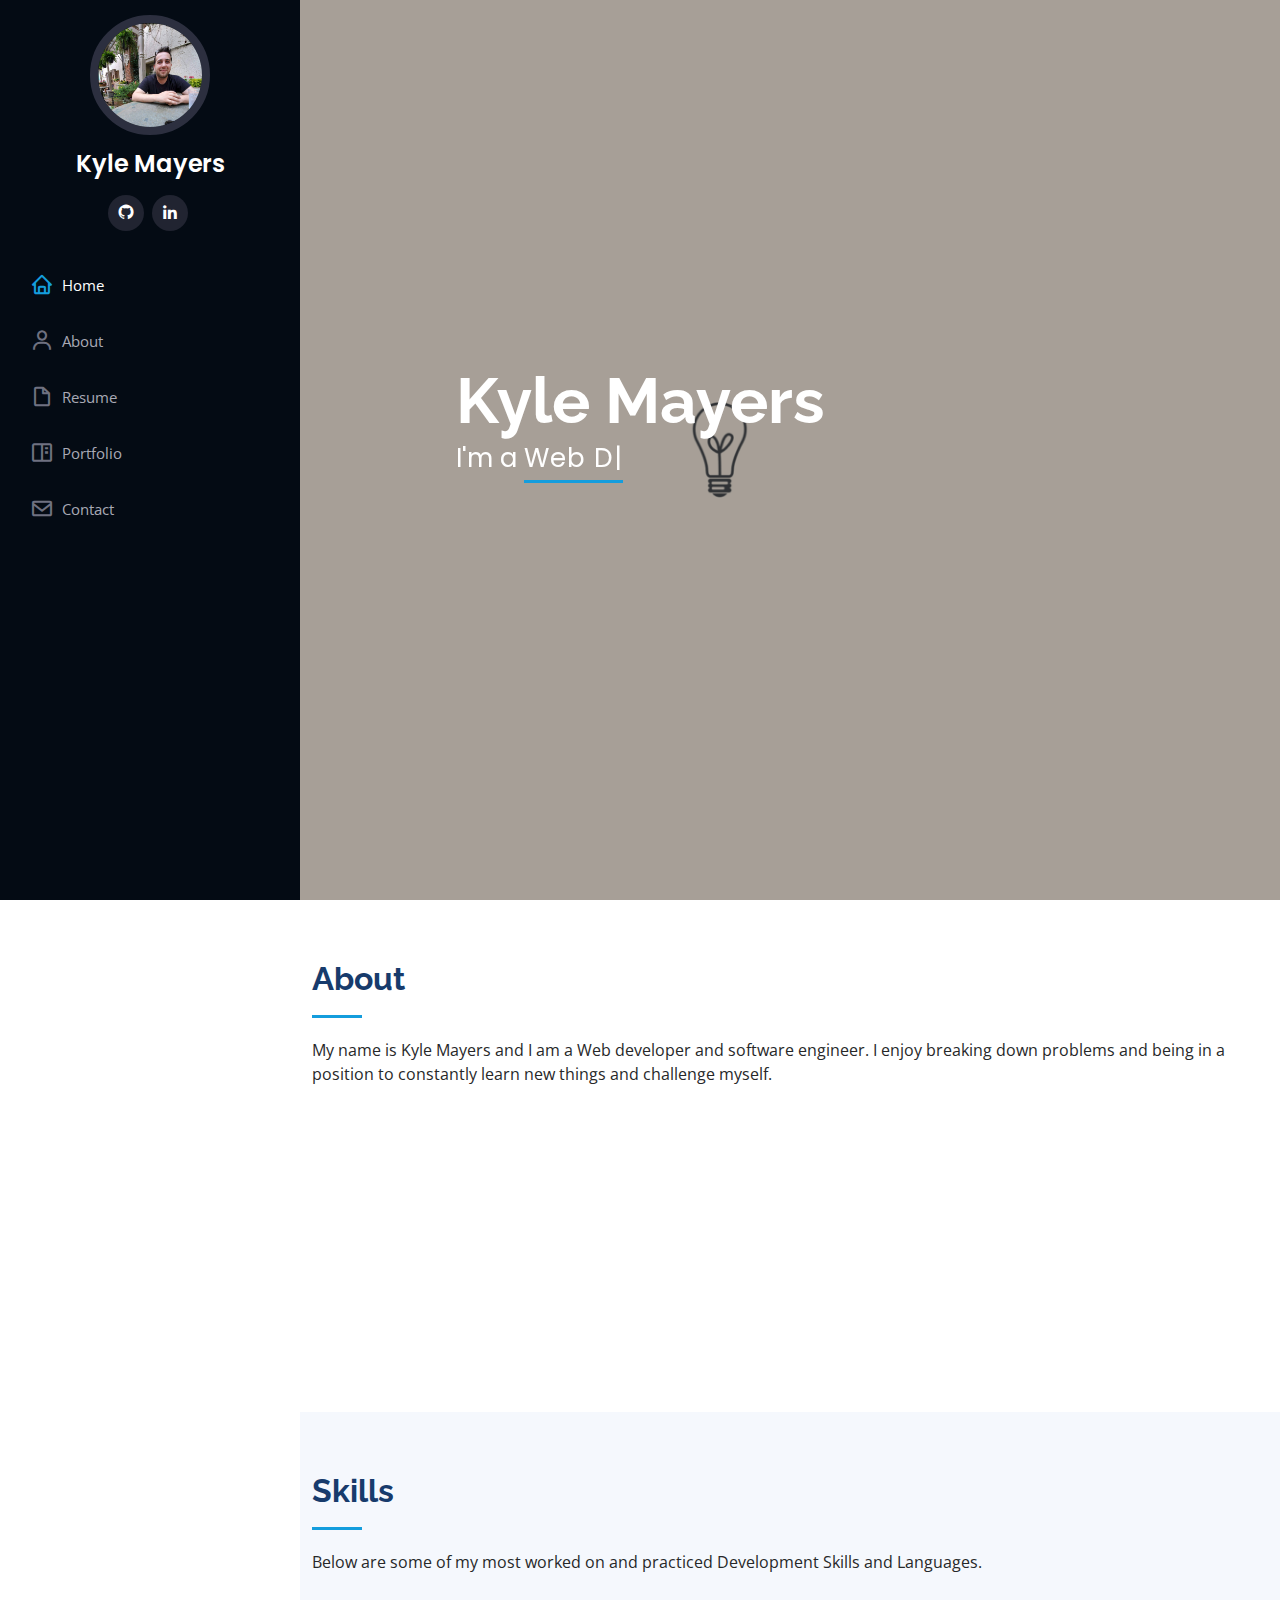
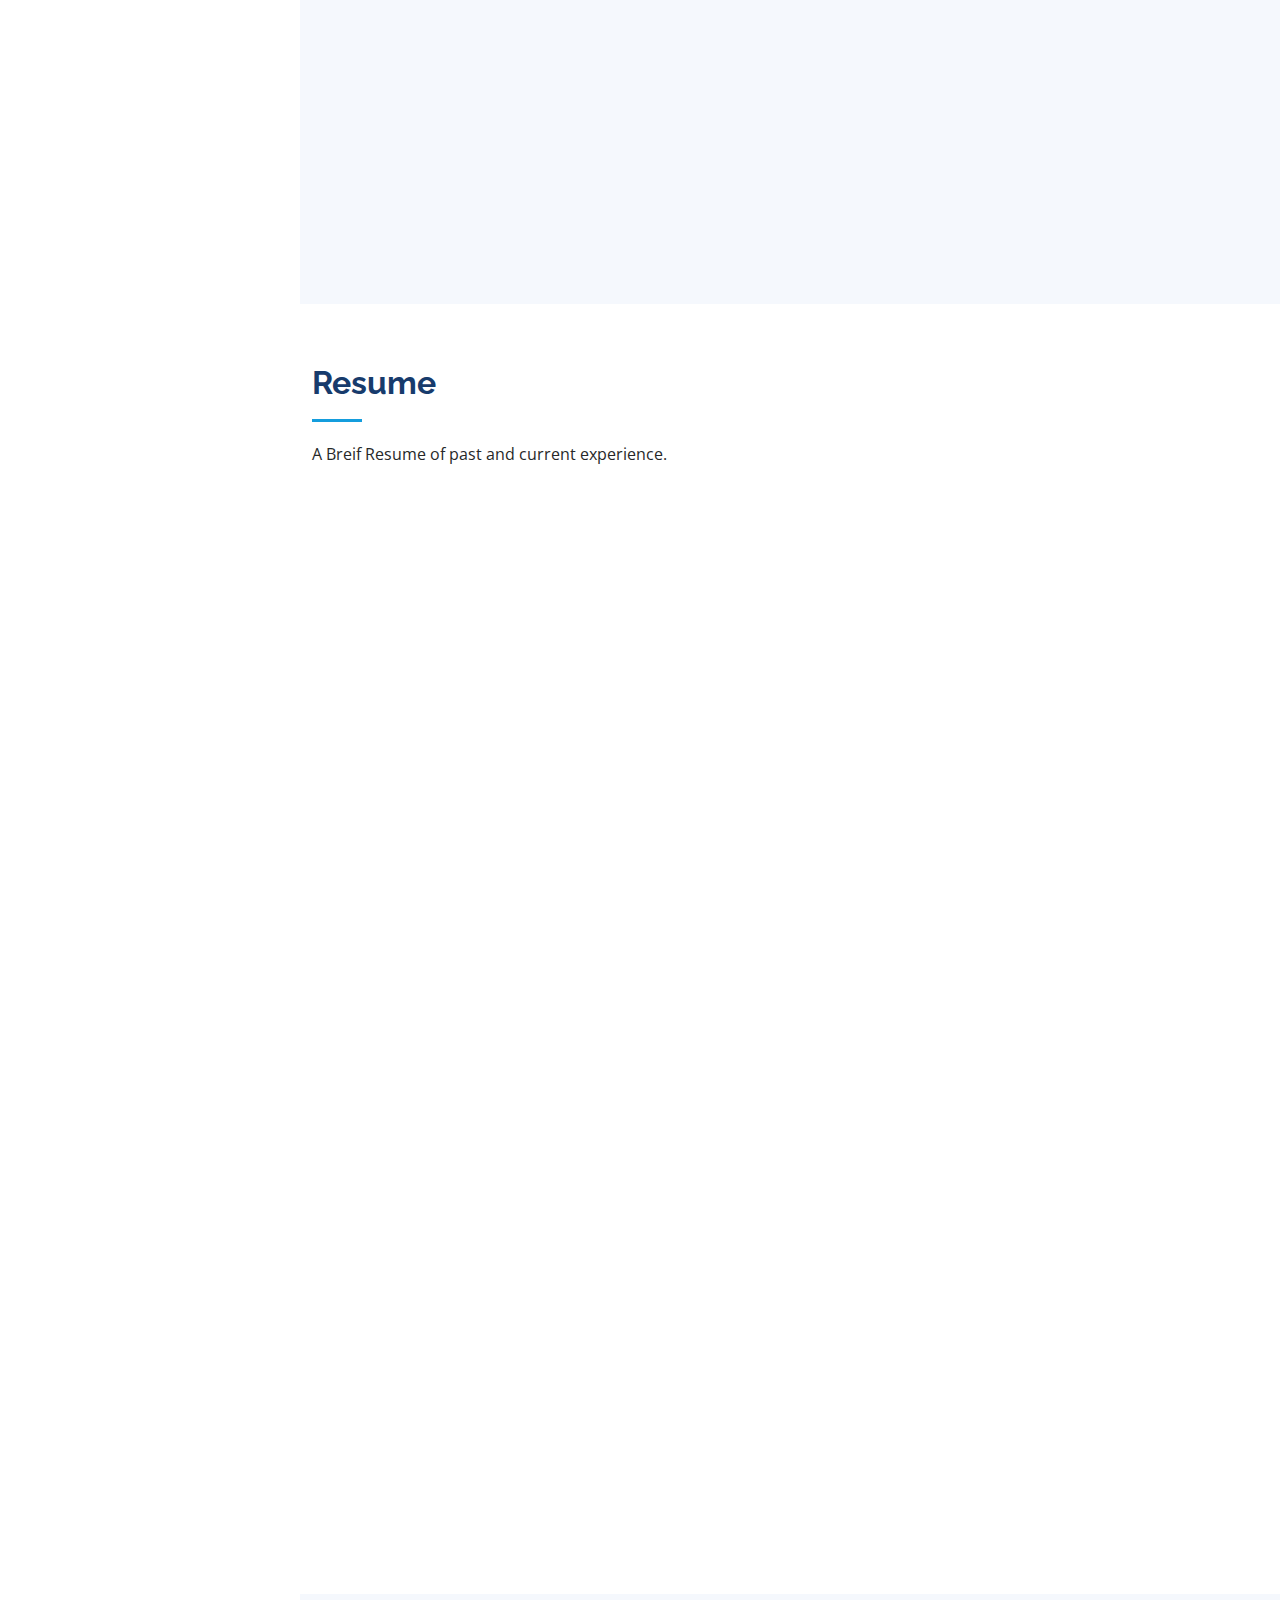
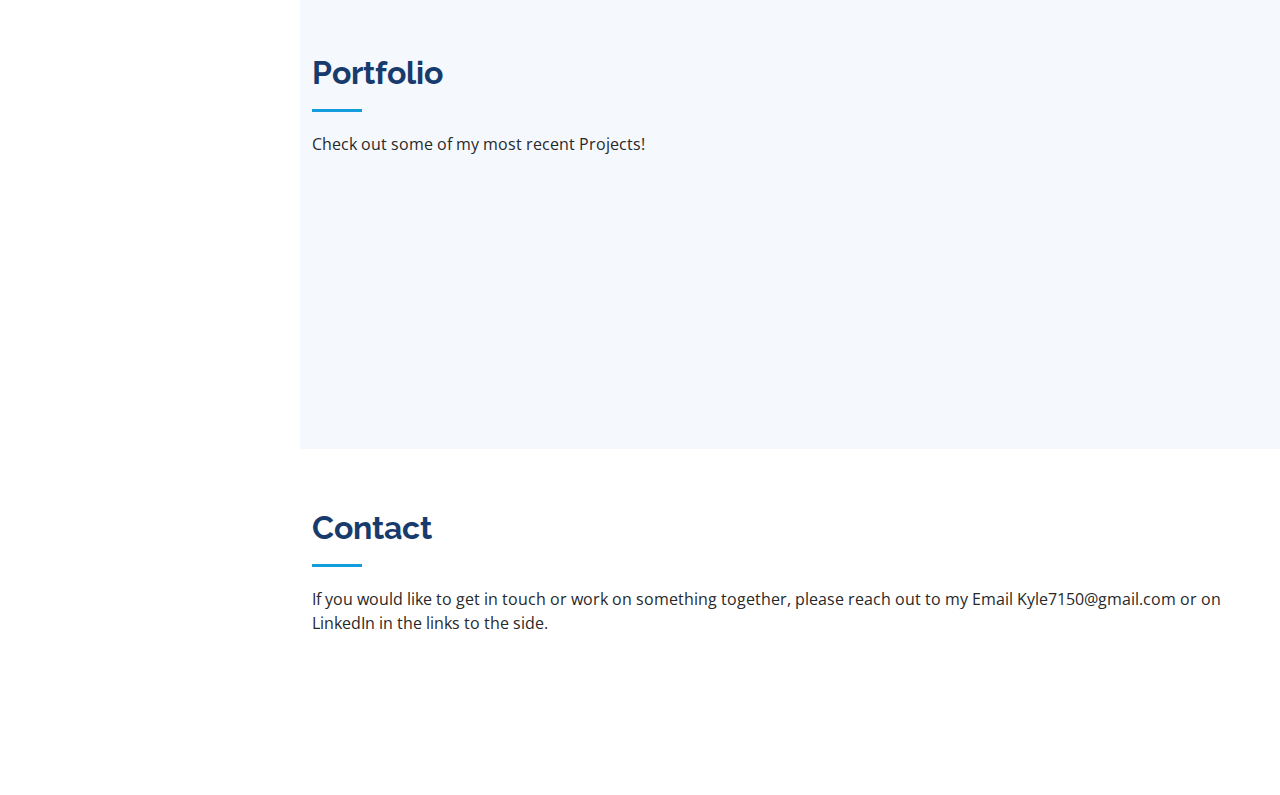
==== index.html @ 6e33eb76 "portfolio page" ====
<!DOCTYPE html>
<html lang="en">

<head>
  <meta charset="utf-8">
  <meta content="width=device-width, initial-scale=1.0" name="viewport">

  <title>Kyle Mayers Web Developer</title>
  <meta content="" name="description">
  <meta content="" name="keywords">

  <link href="" rel="icon">
  <link href="assets/img/apple-touch-icon.png" rel="apple-touch-icon">

  <link href="https://fonts.googleapis.com/css?family=Open+Sans:300,300i,400,400i,600,600i,700,700i|Raleway:300,300i,400,400i,500,500i,600,600i,700,700i|Poppins:300,300i,400,400i,500,500i,600,600i,700,700i" rel="stylesheet">

  <link href="assets/vendor/aos/aos.css" rel="stylesheet">
  <link href="assets/vendor/bootstrap/css/bootstrap.min.css" rel="stylesheet">
  <link href="assets/vendor/bootstrap-icons/bootstrap-icons.css" rel="stylesheet">
  <link href="assets/vendor/boxicons/css/boxicons.min.css" rel="stylesheet">
  <link href="assets/vendor/glightbox/css/glightbox.min.css" rel="stylesheet">
  <link href="assets/vendor/swiper/swiper-bundle.min.css" rel="stylesheet">

  <link href="assets/css/style.css" rel="stylesheet">

</head>

<body>

  <i class="bi bi-list mobile-nav-toggle d-xl-none"></i>

  <header id="header">
    <div class="d-flex flex-column">

      <div class="profile">
        <img src="assets/img/kyleProfile.jpeg" alt="" class="img-fluid rounded-circle">
        <h1 class="text-light"><a href="index.html">Kyle Mayers</a></h1>
        <div class="social-links mt-3 text-center">
          <a href="https://github.com/kyle715" class="twitter"><i class="bx bxl-github"></i></a>
          <a href="https://www.linkedin.com/in/kyle-mayers/" class="linkedin"><i class="bx bxl-linkedin"></i></a>
        </div>
      </div>

      <nav id="navbar" class="nav-menu navbar">
        <ul>
          <li><a href="#hero" class="nav-link scrollto active"><i class="bx bx-home"></i> <span>Home</span></a></li>
          <li><a href="#about" class="nav-link scrollto"><i class="bx bx-user"></i> <span>About</span></a></li>
          <li><a href="#resume" class="nav-link scrollto"><i class="bx bx-file-blank"></i> <span>Resume</span></a></li>
          <li><a href="#portfolio" class="nav-link scrollto"><i class="bx bx-book-content"></i> <span>Portfolio</span></a></li>
          <li><a href="#contact" class="nav-link scrollto"><i class="bx bx-envelope"></i> <span>Contact</span></a></li>
        </ul>
      </nav>
    </div>
  </header>


  <section id="hero" class="d-flex flex-column justify-content-center align-items-center">
    <div class="hero-container" data-aos="fade-in">
      <h1>Kyle Mayers</h1>
      <p>I'm a <span class="typed" data-typed-items=" Web Developer, Student, Avid Learner, Chef"></span></p>
    </div>
  </section>

  <main id="main">

    <section id="about" class="about">
      <div class="container">

        <div class="section-title">
          <h2>About</h2>
          <p>My name is Kyle Mayers and I am a Web developer and software engineer. I enjoy breaking down problems and being in a position to constantly learn new things and challenge myself.</p>
        </div>

        <div class="row">
          <div class="col-lg-8 pt-4 pt-lg-0 content" data-aos="fade-left">
            <h3>Software Engineer &amp; Web Developer.</h3>
            <p class="fst-italic">
              Lorem ipsum dolor sit amet, consectetur adipiscing elit, sed do eiusmod tempor incididunt ut labore et dolore
              magna aliqua.
            </p>
            <div class="row">
              <div class="col-lg-6">
                <ul>
                  <li><i class="bi bi-chevron-right"></i> <strong>Birthday:</strong> <span>July 15 1994</span></li>
                  <li><i class="bi bi-chevron-right"></i> <strong>Phone:</strong> <span>401-775-9133</span></li>
                  <li><i class="bi bi-chevron-right"></i> <strong>City:</strong> <span>Greater Boston, MA</span></li>
                </ul>
              </div>
              <div class="col-lg-6">
                <ul>
                  <li><i class="bi bi-chevron-right"></i> <strong>Age:</strong> <span>27</span></li>
                  <li><i class="bi bi-chevron-right"></i> <strong>Email:</strong> <span>Kyle7150@gmail.com</span></li>
                  <li><i class="bi bi-chevron-right"></i> <strong>Freelance:</strong> <span>Available</span></li>
                </ul>
              </div>
            </div>
          </div>
        </div>

      </div>
    </section>


    <section id="skills" class="skills section-bg">
      <div class="container">

        <div class="section-title">
          <h2>Skills</h2>
          <p>Below are some of my most worked on and practiced Development Skills and Languages.</p>
        </div>

        <div class="row skills-content">

          <div class="col-lg-6" data-aos="fade-up">

            <div class="progress">
              <span class="skill">HTML</span>
            </div>

            <div class="progress">
              <span class="skill">CSS</span>
            </div>

            <div class="progress">
              <span class="skill">JavaScript</span>
            </div>

            <div class="progress">
              <span class="skill">Node.js</span>
            </div>

          </div>

          <div class="col-lg-6" data-aos="fade-up" data-aos-delay="100">

            <div class="progress">
              <span class="skill">React</span>
            </div>

            <div class="progress">
              <span class="skill">MongoDB</span>
            </div>

            <div class="progress">
              <span class="skill">Express</span>
            </div>

            <div class="progress">
              <span class="skill">Algorithms</span>
            </div>

          </div>

        </div>

      </div>
    </section>


    <section id="resume" class="resume">
      <div class="container">

        <div class="section-title">
          <h2>Resume</h2>
          <p>A Breif Resume of past and current experience.</p>
        </div>

        <div class="row">
          <div class="col-lg-6" data-aos="fade-up">
            <h3 class="resume-title">Sumary</h3>
            <div class="resume-item pb-0">
              <h4>Kyle Mayers</h4>
              <p><em> Web Developer and Software Engineer, with over a year in Bootcamp enviorments striving to better my coding, UX, UI and full stack skills</em></p>
              <ul>
                <li>11 Church Street, Blackstone MA 01504</li>
                <li>(401) 775-9133</li>
                <li>Kyle7150@gmail.com</li>
              </ul>
            </div>

            <h3 class="resume-title">Education</h3>
            <div class="resume-item">
              <h4>GA Software Emersive Class</h4>
              <h5>2021-Present</h5>
              <p><em>Remote Class</em></p>
              <p>A 420 Hour Software Emersive Course, focusing on skills for full stack development such as, JavaScript, React, Express, CSS &amp; Grid/Flexbox Design, Python, Node.js and more</p>
            </div>
            <div class="resume-item">
              <h4>CarrerDevs Software Engineering Course</h4>
              <h5>2018-2019</h5>
              <p><em>Providence, Rhode Island</em></p>
              <p><em>TA for Class Cohort and Scrum Master for Agile Project</em></p>
              <p>An Emersive Software Engineering Bootcamp that held Agile Work weeks, Pair Programing and clean code as Standard. Focusing on learning in Languages such C#, React, Javascript, Express, MongoDB and SQL Databases</p>
            </div>
          </div>
          <div class="col-lg-6" data-aos="fade-up" data-aos-delay="100">
            <h3 class="resume-title">Professional Experience</h3>
            <div class="resume-item">
              <h4>BDC Manager</h4>
              <h5>2018 - 2020</h5>
              <p><em>Courtesy Mitsubishi, North Attleboro, MA </em></p>
              <ul>
                <li>Lead Small team of 3 bdc agents that were in charge of all online sales and incoming calls to the dealership</li>
                <li>Optimized sales website along with creating banners, advertisements and running special programs through my department and online </li>
                <li>Worked with National Representatives for third party websites such as Cars.com, Trucar, etc to ensure balance between local pricings, inventory sold, website traffic and more</li>
                <li>Brought best practices to my team and sales people including meetings, classes and personal one on one training to ensure getting the best out of all employees</li>
              </ul>
            </div>
            <div class="resume-item">
              <h4>Kitchen Manager</h4>
              <h5>2016 - 2018</h5>
              <p><em>Uncle Ronnies Red Tavern, Burrillvile, RI</em></p>
              <ul>
                <li>Oversaw and ran 15-30 catering jobs a month, making sure the menu was adjusted to customers needs along with pricing,amount of food, employees needed and scheduling for each job</li>
                <li>Worked with Food distributers to maintain best client/business relationships, pricing and ordering to maintain food costs and menu changes</li>
                <li>Was in charge of 15 employees along with their schedule, hiring, pay rate and responsibilities. Maintaining everyone worked to their best ability and best practices</li>
                <li>In charge of weekly specials, holiday menus, private party catering and more, making sure customers were happy with a variety of options and availability</li>
              </ul>
            </div>
          </div>
        </div>

      </div>
    </section>

    <section id="portfolio" class="portfolio section-bg">
      <div class="container">

        <div class="section-title">
          <h2>Portfolio</h2>
          <p>Check out some of my most recent Projects!</p>
        </div>

        <div class="row portfolio-container" data-aos="fade-up" data-aos-delay="100">

          <div class="col-lg-4 col-md-6 portfolio-item filter-app">
            <div class="portfolio-wrap">
              <img src="assets/img/portfolio/Dev.png" class="img-fluid" alt="">
              <div class="portfolio-links">
                <a href="https://kyle715.github.io/developerGame/" title="">Open Project<i class="bx bx-plus"></i></a>
                <a href="developer-game-details.html" title="More Details">More Info<i class="bx bx-link"></i></a>
              </div>
            </div>
          </div>

          <div class="col-lg-4 col-md-6 portfolio-item filter-app">
            <div class="portfolio-wrap">
              <img src="assets/img/portfolio/Stock.png" class="img-fluid" alt="">
              <div class="portfolio-links">
                <a href="https://stockportfoliopage.netlify.app" title="">Open Project<i class="bx bx-plus"></i></a>
                <a href="stock-project-details.html" title="More Details">More Info<i class="bx bx-link"></i></a>
              </div>
            </div>
          </div>

        </div>

      </div>

      </div>
    </section>

    <section id="contact" class="contact">
      <div class="container">

        <div class="section-title">
          <h2>Contact</h2>
          <p>If you would like to get in touch or work on something together, please reach out to my Email Kyle7150@gmail.com or on LinkedIn in the links to the side.</p>
        </div>


      </div>
    </section>

  </main>


  <a href="#" class="back-to-top d-flex align-items-center justify-content-center"><i class="bi bi-arrow-up-short"></i></a>

  <script src="assets/vendor/aos/aos.js"></script>
  <script src="assets/vendor/bootstrap/js/bootstrap.bundle.min.js"></script>
  <script src="assets/vendor/glightbox/js/glightbox.min.js"></script>
  <script src="assets/vendor/isotope-layout/isotope.pkgd.min.js"></script>
  <script src="assets/vendor/php-email-form/validate.js"></script>
  <script src="assets/vendor/purecounter/purecounter.js"></script>
  <script src="assets/vendor/swiper/swiper-bundle.min.js"></script>
  <script src="assets/vendor/typed.js/typed.min.js"></script>
  <script src="assets/vendor/waypoints/noframework.waypoints.js"></script>

  <script src="assets/js/main.js"></script>

</body>

</html>
---- assets/css/style.css ----
/**
* Template Name: iPortfolio - v3.3.0
* Template URL: https://bootstrapmade.com/iportfolio-bootstrap-portfolio-websites-template/
* Author: BootstrapMade.com
* License: https://bootstrapmade.com/license/
*/

/*--------------------------------------------------------------
# General
--------------------------------------------------------------*/
body {
  font-family: "Open Sans", sans-serif;
  color: #272829;
}

a {
  color: #149ddd;
  text-decoration: none;
}

a:hover {
  color: #37b3ed;
  text-decoration: none;
}

h1, h2, h3, h4, h5, h6 {
  font-family: "Raleway", sans-serif;
}

/*--------------------------------------------------------------
# Back to top button
--------------------------------------------------------------*/
.back-to-top {
  position: fixed;
  visibility: hidden;
  opacity: 0;
  right: 15px;
  bottom: 15px;
  z-index: 996;
  background: #149ddd;
  width: 40px;
  height: 40px;
  border-radius: 50px;
  transition: all 0.4s;
}

.back-to-top i {
  font-size: 28px;
  color: #fff;
  line-height: 0;
}

.back-to-top:hover {
  background: #2eafec;
  color: #fff;
}

.back-to-top.active {
  visibility: visible;
  opacity: 1;
}

/*--------------------------------------------------------------
# Header
--------------------------------------------------------------*/
#header {
  position: fixed;
  top: 0;
  left: 0;
  bottom: 0;
  width: 300px;
  transition: all ease-in-out 0.5s;
  z-index: 9997;
  transition: all 0.5s;
  padding: 0 15px;
  background: #040b14;
  overflow-y: auto;
}

#header .profile img {
  margin: 15px auto;
  display: block;
  width: 120px;
  border: 8px solid #2c2f3f;
}

#header .profile h1 {
  font-size: 24px;
  margin: 0;
  padding: 0;
  font-weight: 600;
  -moz-text-align-last: center;
  text-align-last: center;
  font-family: "Poppins", sans-serif;
}

#header .profile h1 a, #header .profile h1 a:hover {
  color: #fff;
  text-decoration: none;
}

#header .profile .social-links a {
  font-size: 18px;
  display: inline-block;
  background: #212431;
  color: #fff;
  line-height: 1;
  padding: 8px 0;
  margin-right: 4px;
  border-radius: 50%;
  text-align: center;
  width: 36px;
  height: 36px;
  transition: 0.3s;
}

#header .profile .social-links a:hover {
  background: #149ddd;
  color: #fff;
  text-decoration: none;
}

#main {
  margin-left: 300px;
}

@media (max-width: 1199px) {
  #header {
    left: -300px;
  }
  #main {
    margin-left: 0;
  }
}

/*--------------------------------------------------------------
# Navigation Menu
--------------------------------------------------------------*/
/* Desktop Navigation */
.nav-menu {
  padding: 30px 0 0 0;
}

.nav-menu * {
  margin: 0;
  padding: 0;
  list-style: none;
}

.nav-menu > ul > li {
  position: relative;
  white-space: nowrap;
}

.nav-menu a, .nav-menu a:focus {
  display: flex;
  align-items: center;
  color: #a8a9b4;
  padding: 12px 15px;
  margin-bottom: 8px;
  transition: 0.3s;
  font-size: 15px;
}

.nav-menu a i, .nav-menu a:focus i {
  font-size: 24px;
  padding-right: 8px;
  color: #6f7180;
}

.nav-menu a:hover, .nav-menu .active, .nav-menu .active:focus, .nav-menu li:hover > a {
  text-decoration: none;
  color: #fff;
}

.nav-menu a:hover i, .nav-menu .active i, .nav-menu .active:focus i, .nav-menu li:hover > a i {
  color: #149ddd;
}

/* Mobile Navigation */
.mobile-nav-toggle {
  position: fixed;
  right: 15px;
  top: 15px;
  z-index: 9998;
  border: 0;
  font-size: 24px;
  transition: all 0.4s;
  outline: none !important;
  background-color: #149ddd;
  color: #fff;
  width: 40px;
  height: 40px;
  display: inline-flex;
  align-items: center;
  justify-content: center;
  line-height: 0;
  border-radius: 50px;
  cursor: pointer;
}

.mobile-nav-active {
  overflow: hidden;
}

.mobile-nav-active #header {
  left: 0;
}

/*--------------------------------------------------------------
# Hero Section
--------------------------------------------------------------*/
#hero {
  width: 100%;
  height: 100vh;
  background: url("../img/46504.png");
  background-size: cover;
}

#hero:before {
  content: "";
  background: rgba(5, 13, 24, 0.3);
  position: absolute;
  bottom: 0;
  top: 0;
  left: 0;
  right: 0;
  z-index: 1;
}

#hero .hero-container {
  position: relative;
  z-index: 2;
  min-width: 300px;
}

#hero h1 {
  margin: 0 0 10px 0;
  font-size: 64px;
  font-weight: 700;
  line-height: 56px;
  color: #fff;
}

#hero p {
  color: #fff;
  margin-bottom: 50px;
  font-size: 26px;
  font-family: "Poppins", sans-serif;
}

#hero p span {
  color: #fff;
  padding-bottom: 4px;
  letter-spacing: 1px;
  border-bottom: 3px solid #149ddd;
}

@media (min-width: 1024px) {
  #hero {
    background-attachment: fixed;
  }
}

@media (max-width: 768px) {
  #hero h1 {
    font-size: 28px;
    line-height: 36px;
  }
  #hero h2 {
    font-size: 18px;
    line-height: 24px;
    margin-bottom: 30px;
  }
}

/*--------------------------------------------------------------
# Sections General
--------------------------------------------------------------*/
section {
  padding: 60px 0;
  overflow: hidden;
}

.section-bg {
  background: #f5f8fd;
}

.section-title {
  padding-bottom: 30px;
}

.section-title h2 {
  font-size: 32px;
  font-weight: bold;
  margin-bottom: 20px;
  padding-bottom: 20px;
  position: relative;
  color: #173b6c;
}

.section-title h2::after {
  content: '';
  position: absolute;
  display: block;
  width: 50px;
  height: 3px;
  background: #149ddd;
  bottom: 0;
  left: 0;
}

.section-title p {
  margin-bottom: 0;
}

/*--------------------------------------------------------------
# About
--------------------------------------------------------------*/
.about .content h3 {
  font-weight: 700;
  font-size: 26px;
  color: #173b6c;
}

.about .content ul {
  list-style: none;
  padding: 0;
}

.about .content ul li {
  margin-bottom: 20px;
  display: flex;
  align-items: center;
}

.about .content ul strong {
  margin-right: 10px;
}

.about .content ul i {
  font-size: 16px;
  margin-right: 5px;
  color: #149ddd;
  line-height: 0;
}

.about .content p:last-child {
  margin-bottom: 0;
}

/*--------------------------------------------------------------
# Facts
--------------------------------------------------------------*/
.facts {
  padding-bottom: 30px;
}

.facts .count-box {
  padding: 30px;
  width: 100%;
}

.facts .count-box i {
  display: block;
  font-size: 44px;
  color: #149ddd;
  float: left;
  line-height: 0;
}

.facts .count-box span {
  font-size: 48px;
  line-height: 40px;
  display: block;
  font-weight: 700;
  color: #050d18;
  margin-left: 60px;
}

.facts .count-box p {
  padding: 15px 0 0 0;
  margin: 0 0 0 60px;
  font-family: "Raleway", sans-serif;
  font-size: 14px;
  color: #122f57;
}

.facts .count-box a {
  font-weight: 600;
  display: block;
  margin-top: 20px;
  color: #122f57;
  font-size: 15px;
  font-family: "Poppins", sans-serif;
  transition: ease-in-out 0.3s;
}

.facts .count-box a:hover {
  color: #1f5297;
}

/*--------------------------------------------------------------
# Akills
--------------------------------------------------------------*/
.skills .progress {
  height: 60px;
  display: block;
  background: none;
  border-radius: 0;
}

.skills .progress .skill {
  padding: 0;
  margin: 0 0 6px 0;
  text-transform: uppercase;
  display: block;
  font-weight: 600;
  font-family: "Poppins", sans-serif;
  color: #050d18;
}

.skills .progress .skill .val {
  float: right;
  font-style: normal;
}

.skills .progress-bar-wrap {
  background: #dce8f8;
  height: 10px;
}

.skills .progress-bar {
  width: 1px;
  height: 10px;
  transition: .9s;
  background-color: #149ddd;
}

/*--------------------------------------------------------------
# Resume
--------------------------------------------------------------*/
.resume .resume-title {
  font-size: 26px;
  font-weight: 700;
  margin-top: 20px;
  margin-bottom: 20px;
  color: #050d18;
}

.resume .resume-item {
  padding: 0 0 20px 20px;
  margin-top: -2px;
  border-left: 2px solid #1f5297;
  position: relative;
}

.resume .resume-item h4 {
  line-height: 18px;
  font-size: 18px;
  font-weight: 600;
  text-transform: uppercase;
  font-family: "Poppins", sans-serif;
  color: #050d18;
  margin-bottom: 10px;
}

.resume .resume-item h5 {
  font-size: 16px;
  background: #e4edf9;
  padding: 5px 15px;
  display: inline-block;
  font-weight: 600;
  margin-bottom: 10px;
}

.resume .resume-item ul {
  padding-left: 20px;
}

.resume .resume-item ul li {
  padding-bottom: 10px;
}

.resume .resume-item:last-child {
  padding-bottom: 0;
}

.resume .resume-item::before {
  content: "";
  position: absolute;
  width: 16px;
  height: 16px;
  border-radius: 50px;
  left: -9px;
  top: 0;
  background: #fff;
  border: 2px solid #1f5297;
}

/*--------------------------------------------------------------
# Portfolio
--------------------------------------------------------------*/
.portfolio .portfolio-item {
  margin-bottom: 30px;
}

.portfolio #portfolio-flters {
  padding: 0;
  margin: 0 auto 35px auto;
  list-style: none;
  text-align: center;
  background: #fff;
  border-radius: 50px;
  padding: 2px 15px;
}

.portfolio #portfolio-flters li {
  cursor: pointer;
  display: inline-block;
  padding: 10px 15px 8px 15px;
  font-size: 14px;
  font-weight: 600;
  line-height: 1;
  text-transform: uppercase;
  color: #272829;
  margin-bottom: 5px;
  transition: all 0.3s ease-in-out;
}

.portfolio #portfolio-flters li:hover, .portfolio #portfolio-flters li.filter-active {
  color: #149ddd;
}

.portfolio #portfolio-flters li:last-child {
  margin-right: 0;
}

.portfolio .portfolio-wrap {
  transition: 0.3s;
  position: relative;
  overflow: hidden;
  z-index: 1;
}

.portfolio .portfolio-wrap::before {
  content: "";
  background: rgba(255, 255, 255, 0.5);
  position: absolute;
  left: 0;
  right: 0;
  top: 0;
  bottom: 0;
  transition: all ease-in-out 0.3s;
  z-index: 2;
  opacity: 0;
}

.portfolio .portfolio-wrap .portfolio-links {
  opacity: 1;
  left: 0;
  right: 0;
  bottom: -60px;
  z-index: 3;
  position: absolute;
  transition: all ease-in-out 0.3s;
  display: flex;
  justify-content: center;
}

.portfolio .portfolio-wrap .portfolio-links a {
  color: #fff;
  font-size: 28px;
  text-align: center;
  background: rgba(20, 157, 221, 0.75);
  transition: 0.3s;
  width: 50%;
}

.portfolio .portfolio-wrap .portfolio-links a:hover {
  background: rgba(20, 157, 221, 0.95);
}

.portfolio .portfolio-wrap .portfolio-links a + a {
  border-left: 1px solid #37b3ed;
}

.portfolio .portfolio-wrap:hover::before {
  top: 0;
  left: 0;
  right: 0;
  bottom: 0;
  opacity: 1;
}

.portfolio .portfolio-wrap:hover .portfolio-links {
  opacity: 1;
  bottom: 0;
}

/*--------------------------------------------------------------
# Portfolio Details
--------------------------------------------------------------*/
.portfolio-details {
  padding-top: 40px;
}

.portfolio-details .portfolio-details-slider img {
  width: 100%;
}

.portfolio-details .portfolio-details-slider .swiper-pagination {
  margin-top: 20px;
  position: relative;
}

.portfolio-details .portfolio-details-slider .swiper-pagination .swiper-pagination-bullet {
  width: 12px;
  height: 12px;
  background-color: #fff;
  opacity: 1;
  border: 1px solid #149ddd;
}

.portfolio-details .portfolio-details-slider .swiper-pagination .swiper-pagination-bullet-active {
  background-color: #149ddd;
}

.portfolio-details .portfolio-info {
  padding: 30px;
  box-shadow: 0px 0 30px rgba(5, 13, 24, 0.08);
}

.portfolio-details .portfolio-info h3 {
  font-size: 22px;
  font-weight: 700;
  margin-bottom: 20px;
  padding-bottom: 20px;
  border-bottom: 1px solid #eee;
}

.portfolio-details .portfolio-info ul {
  list-style: none;
  padding: 0;
  font-size: 15px;
}

.portfolio-details .portfolio-info ul li + li {
  margin-top: 10px;
}

.portfolio-details .portfolio-description {
  padding-top: 30px;
}

.portfolio-details .portfolio-description h2 {
  font-size: 26px;
  font-weight: 700;
  margin-bottom: 20px;
}

.portfolio-details .portfolio-description p {
  padding: 0;
}

/*--------------------------------------------------------------
# Services
--------------------------------------------------------------*/
.services .icon-box {
  margin-bottom: 20px;
}

.services .icon {
  float: left;
  display: flex;
  align-items: center;
  justify-content: center;
  width: 54px;
  height: 54px;
  background: #149ddd;
  border-radius: 50%;
  transition: 0.5s;
  border: 1px solid #149ddd;
}

.services .icon i {
  color: #fff;
  font-size: 24px;
  line-height: 0;
}

.services .icon-box:hover .icon {
  background: #fff;
}

.services .icon-box:hover .icon i {
  color: #149ddd;
}

.services .title {
  margin-left: 80px;
  font-weight: 700;
  margin-bottom: 15px;
  font-size: 18px;
}

.services .title a {
  color: #343a40;
}

.services .title a:hover {
  color: #149ddd;
}

.services .description {
  margin-left: 80px;
  line-height: 24px;
  font-size: 14px;
}

/*--------------------------------------------------------------
# Testimonials
--------------------------------------------------------------*/
.testimonials .testimonial-item {
  box-sizing: content-box;
  text-align: center;
  min-height: 320px;
}

.testimonials .testimonial-item .testimonial-img {
  width: 90px;
  border-radius: 50%;
  margin: 0 auto;
}

.testimonials .testimonial-item h3 {
  font-size: 18px;
  font-weight: bold;
  margin: 10px 0 5px 0;
  color: #111;
}

.testimonials .testimonial-item h4 {
  font-size: 14px;
  color: #999;
  margin: 0;
}

.testimonials .testimonial-item .quote-icon-left, .testimonials .testimonial-item .quote-icon-right {
  color: #c3e8fa;
  font-size: 26px;
}

.testimonials .testimonial-item .quote-icon-left {
  display: inline-block;
  left: -5px;
  position: relative;
}

.testimonials .testimonial-item .quote-icon-right {
  display: inline-block;
  right: -5px;
  position: relative;
  top: 10px;
}

.testimonials .testimonial-item p {
  font-style: italic;
  margin: 0 15px 15px 15px;
  padding: 20px;
  background: #fff;
  position: relative;
  margin-bottom: 35px;
  border-radius: 6px;
  box-shadow: 0px 2px 15px rgba(0, 0, 0, 0.1);
}

.testimonials .testimonial-item p::after {
  content: "";
  width: 0;
  height: 0;
  border-top: 20px solid #fff;
  border-right: 20px solid transparent;
  border-left: 20px solid transparent;
  position: absolute;
  bottom: -20px;
  left: calc(50% - 20px);
}

.testimonials .swiper-pagination {
  margin-top: 20px;
  position: relative;
}

.testimonials .swiper-pagination .swiper-pagination-bullet {
  width: 12px;
  height: 12px;
  background-color: #fff;
  opacity: 1;
  border: 1px solid #149ddd;
}

.testimonials .swiper-pagination .swiper-pagination-bullet-active {
  background-color: #149ddd;
}

/*--------------------------------------------------------------
# Contact
--------------------------------------------------------------*/
.contact {
  padding-bottom: 130px;
}

.contact .info {
  padding: 30px;
  background: #fff;
  width: 100%;
  box-shadow: 0 0 24px 0 rgba(0, 0, 0, 0.12);
}

.contact .info i {
  font-size: 20px;
  color: #149ddd;
  float: left;
  width: 44px;
  height: 44px;
  background: #dff3fc;
  display: flex;
  justify-content: center;
  align-items: center;
  border-radius: 50px;
  transition: all 0.3s ease-in-out;
}

.contact .info h4 {
  padding: 0 0 0 60px;
  font-size: 22px;
  font-weight: 600;
  margin-bottom: 5px;
  color: #050d18;
}

.contact .info p {
  padding: 0 0 10px 60px;
  margin-bottom: 20px;
  font-size: 14px;
  color: #173b6c;
}

.contact .info .email p {
  padding-top: 5px;
}

.contact .info .social-links {
  padding-left: 60px;
}

.contact .info .social-links a {
  font-size: 18px;
  display: inline-block;
  background: #333;
  color: #fff;
  line-height: 1;
  padding: 8px 0;
  border-radius: 50%;
  text-align: center;
  width: 36px;
  height: 36px;
  transition: 0.3s;
  margin-right: 10px;
}

.contact .info .social-links a:hover {
  background: #149ddd;
  color: #fff;
}

.contact .info .email:hover i, .contact .info .address:hover i, .contact .info .phone:hover i {
  background: #149ddd;
  color: #fff;
}

.contact .php-email-form {
  width: 100%;
  padding: 30px;
  background: #fff;
  box-shadow: 0 0 24px 0 rgba(0, 0, 0, 0.12);
}

.contact .php-email-form .form-group {
  padding-bottom: 8px;
}

.contact .php-email-form .validate {
  display: none;
  color: red;
  margin: 0 0 15px 0;
  font-weight: 400;
  font-size: 13px;
}

.contact .php-email-form .error-message {
  display: none;
  color: #fff;
  background: #ed3c0d;
  text-align: left;
  padding: 15px;
  font-weight: 600;
}

.contact .php-email-form .error-message br + br {
  margin-top: 25px;
}

.contact .php-email-form .sent-message {
  display: none;
  color: #fff;
  background: #18d26e;
  text-align: center;
  padding: 15px;
  font-weight: 600;
}

.contact .php-email-form .loading {
  display: none;
  background: #fff;
  text-align: center;
  padding: 15px;
}

.contact .php-email-form .loading:before {
  content: "";
  display: inline-block;
  border-radius: 50%;
  width: 24px;
  height: 24px;
  margin: 0 10px -6px 0;
  border: 3px solid #18d26e;
  border-top-color: #eee;
  -webkit-animation: animate-loading 1s linear infinite;
  animation: animate-loading 1s linear infinite;
}

.contact .php-email-form .form-group {
  margin-bottom: 15px;
}

.contact .php-email-form label {
  padding-bottom: 8px;
}

.contact .php-email-form input, .contact .php-email-form textarea {
  border-radius: 0;
  box-shadow: none;
  font-size: 14px;
}

.contact .php-email-form input {
  height: 44px;
}

.contact .php-email-form textarea {
  padding: 10px 15px;
}

.contact .php-email-form button[type="submit"] {
  background: #149ddd;
  border: 0;
  padding: 10px 24px;
  color: #fff;
  transition: 0.4s;
  border-radius: 4px;
}

.contact .php-email-form button[type="submit"]:hover {
  background: #37b3ed;
}

@-webkit-keyframes animate-loading {
  0% {
    transform: rotate(0deg);
  }
  100% {
    transform: rotate(360deg);
  }
}

@keyframes animate-loading {
  0% {
    transform: rotate(0deg);
  }
  100% {
    transform: rotate(360deg);
  }
}

/*--------------------------------------------------------------
# Breadcrumbs
--------------------------------------------------------------*/
.breadcrumbs {
  padding: 20px 0;
  background: #f9f9f9;
}

.breadcrumbs h2 {
  font-size: 26px;
  font-weight: 300;
}

.breadcrumbs ol {
  display: flex;
  flex-wrap: wrap;
  list-style: none;
  padding: 0;
  margin: 0;
  font-size: 15px;
}

.breadcrumbs ol li + li {
  padding-left: 10px;
}

.breadcrumbs ol li + li::before {
  display: inline-block;
  padding-right: 10px;
  color: #0e2442;
  content: "/";
}

@media (max-width: 768px) {
  .breadcrumbs .d-flex {
    display: block !important;
  }
  .breadcrumbs ol {
    display: block;
  }
  .breadcrumbs ol li {
    display: inline-block;
  }
}

/*--------------------------------------------------------------
# Footer
--------------------------------------------------------------*/
#footer {
  padding: 15px;
  color: #f4f6fd;
  font-size: 14px;
  position: fixed;
  left: 0;
  bottom: 0;
  width: 300px;
  z-index: 9999;
  background: #040b14;
}

#footer .copyright {
  text-align: center;
}

#footer .credits {
  padding-top: 5px;
  text-align: center;
  font-size: 13px;
  color: #eaebf0;
}

@media (max-width: 1199px) {
  #footer {
    position: static;
    width: auto;
    padding-right: 20px 15px;
  }
}
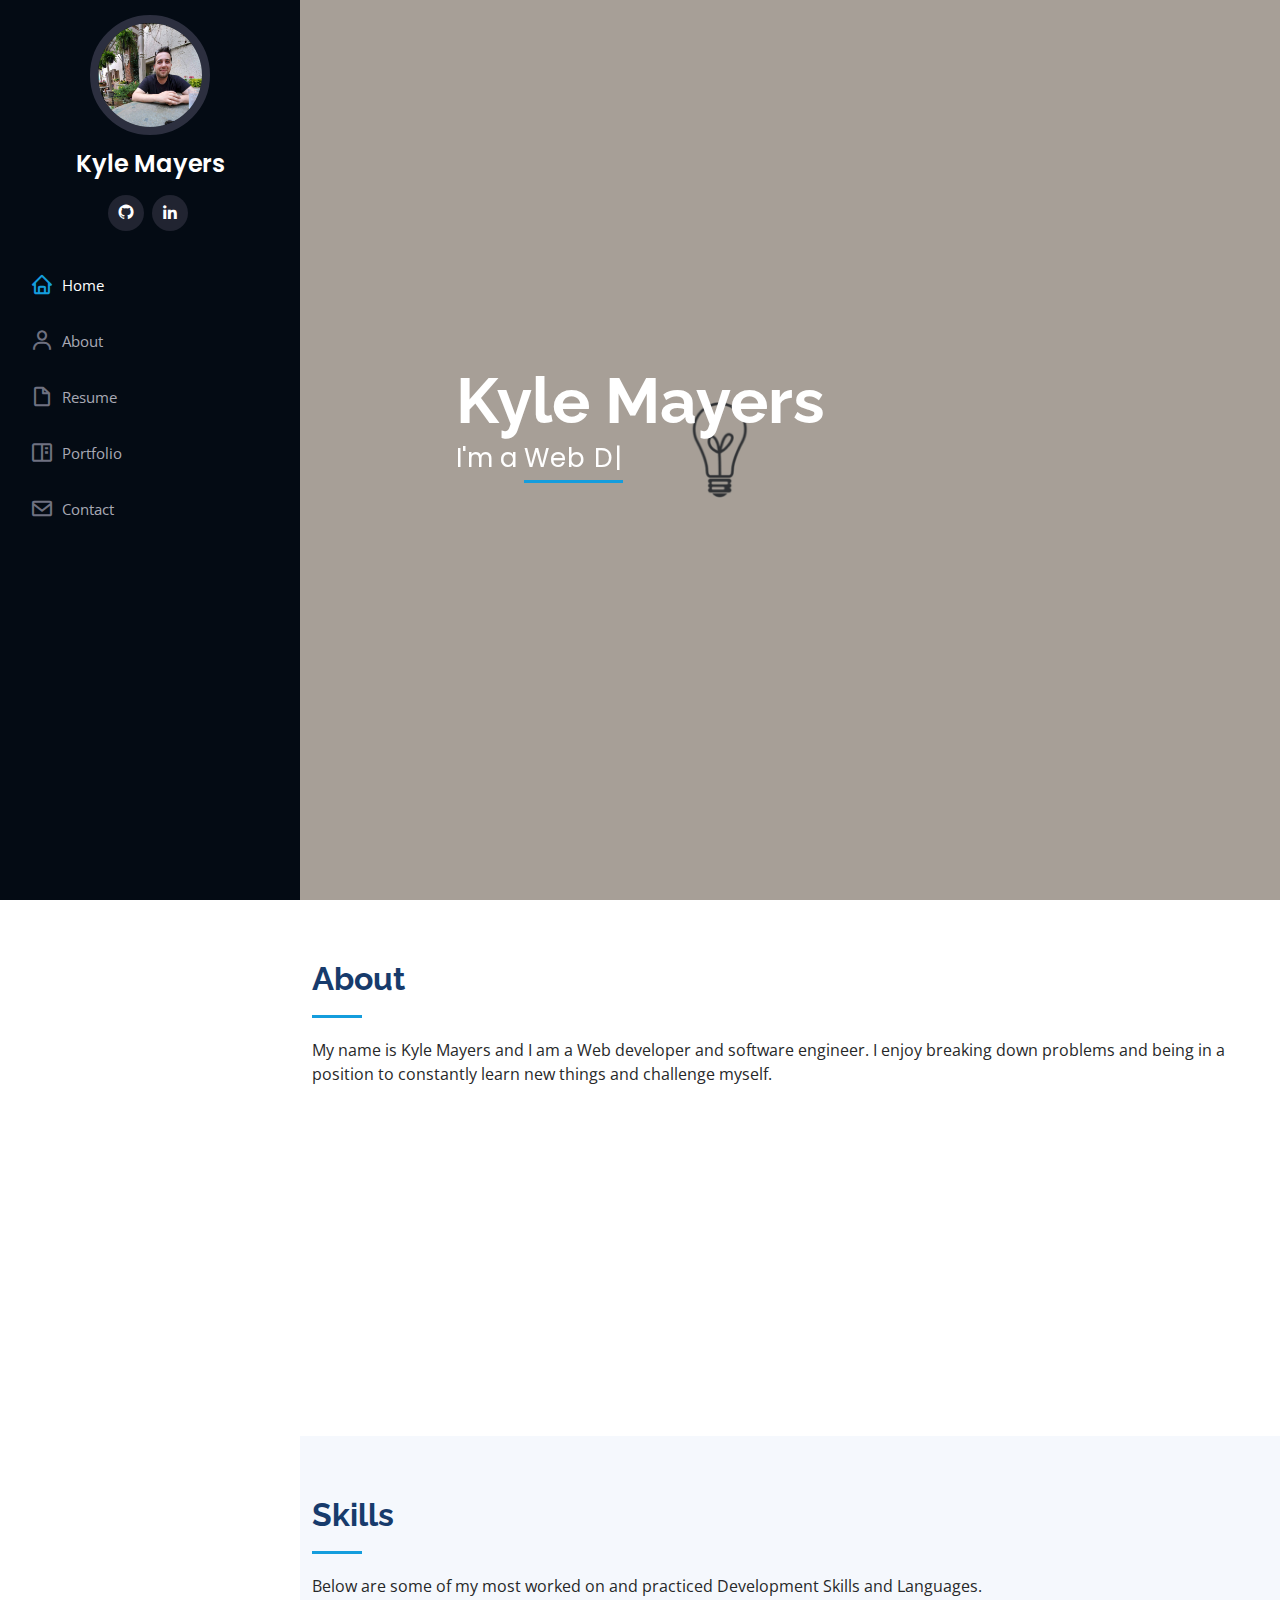
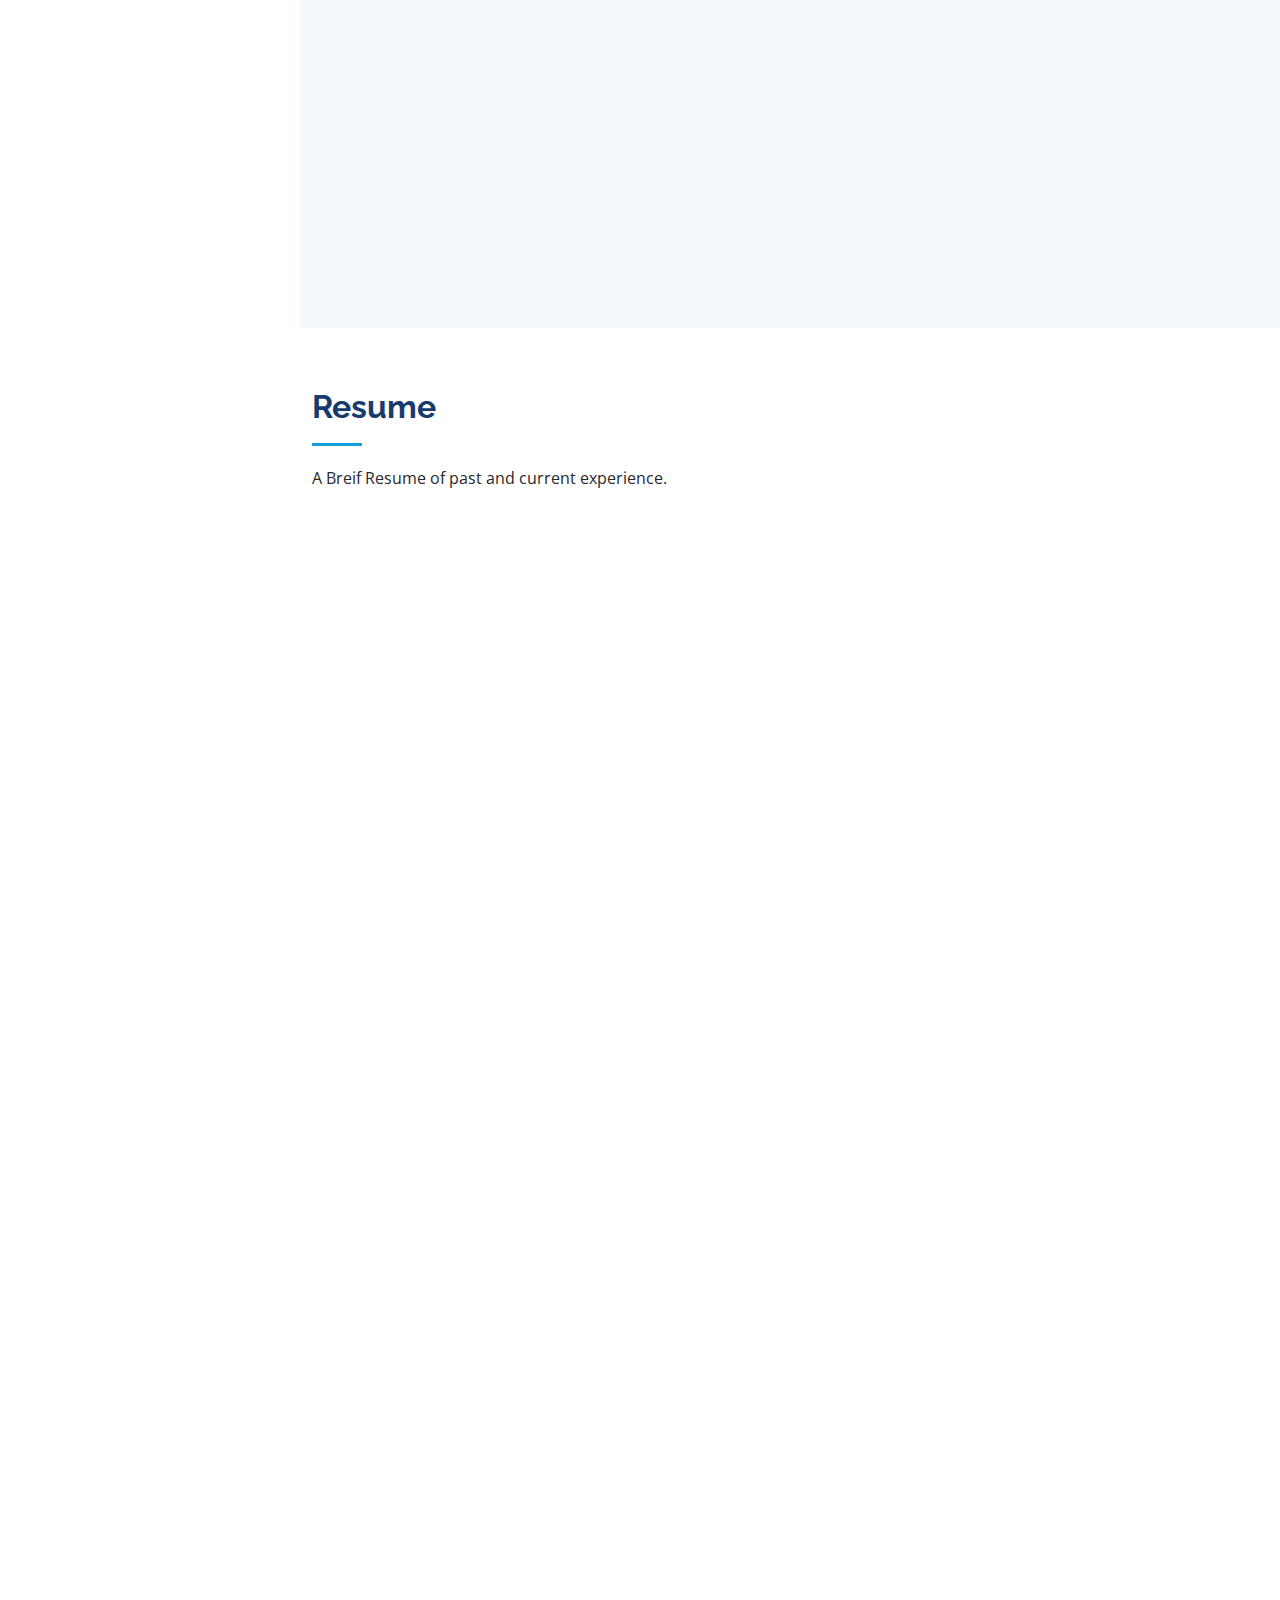
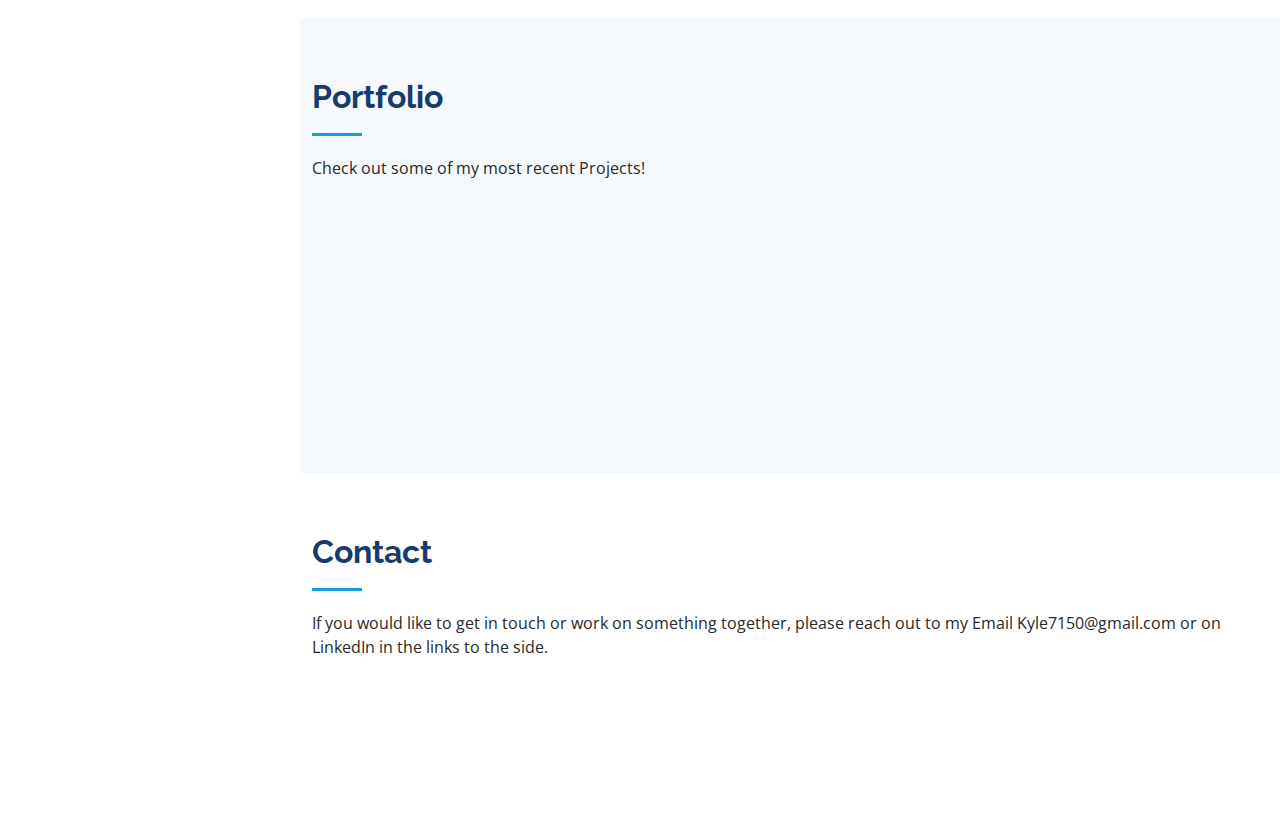
==== commit 5287e0cd: "touch ups, adding project 3" ====
--- a/index.html
+++ b/index.html
@@ -74,22 +74,14 @@
         <div class="row">
           <div class="col-lg-8 pt-4 pt-lg-0 content" data-aos="fade-left">
             <h3>Software Engineer &amp; Web Developer.</h3>
-            <p class="fst-italic">
-              Lorem ipsum dolor sit amet, consectetur adipiscing elit, sed do eiusmod tempor incididunt ut labore et dolore
-              magna aliqua.
-            </p>
+            
             <div class="row">
               <div class="col-lg-6">
                 <ul>
                   <li><i class="bi bi-chevron-right"></i> <strong>Birthday:</strong> <span>July 15 1994</span></li>
-                  <li><i class="bi bi-chevron-right"></i> <strong>Phone:</strong> <span>401-775-9133</span></li>
+                  <li><i class="bi bi-chevron-right"></i> <strong>Email:</strong> <span>Kyle7150@gmail.com</span></li>
                   <li><i class="bi bi-chevron-right"></i> <strong>City:</strong> <span>Greater Boston, MA</span></li>
-                </ul>
-              </div>
-              <div class="col-lg-6">
-                <ul>
-                  <li><i class="bi bi-chevron-right"></i> <strong>Age:</strong> <span>27</span></li>
-                  <li><i class="bi bi-chevron-right"></i> <strong>Email:</strong> <span>Kyle7150@gmail.com</span></li>
+                  <li><i class="bi bi-chevron-right"></i> <strong>Ocupation:</strong> <span>Student</span></li>
                   <li><i class="bi bi-chevron-right"></i> <strong>Freelance:</strong> <span>Available</span></li>
                 </ul>
               </div>
@@ -180,23 +172,31 @@
 
             <h3 class="resume-title">Education</h3>
             <div class="resume-item">
-              <h4>GA Software Emersive Class</h4>
+              <h4>GA Software Engineering Immersive</h4>
               <h5>2021-Present</h5>
               <p><em>Remote Class</em></p>
-              <p>A 420 Hour Software Emersive Course, focusing on skills for full stack development such as, JavaScript, React, Express, CSS &amp; Grid/Flexbox Design, Python, Node.js and more</p>
+              <ul>
+                <li>Scrum Lead for Project 3 in a team of 5 for full stack application</li>
+                <li>500+ Hour fully immersive remote cohort over the course of 3 months</li>
+                <li>Touched on and worked with languages such as JavaScript, HTML, CSS, Express, MongoDB, React, Python and Django</li>
+              </ul>
             </div>
             <div class="resume-item">
               <h4>CarrerDevs Software Engineering Course</h4>
               <h5>2018-2019</h5>
               <p><em>Providence, Rhode Island</em></p>
-              <p><em>TA for Class Cohort and Scrum Master for Agile Project</em></p>
-              <p>An Emersive Software Engineering Bootcamp that held Agile Work weeks, Pair Programing and clean code as Standard. Focusing on learning in Languages such C#, React, Javascript, Express, MongoDB and SQL Databases</p>
+              <ul>
+                <li>TA for my Cohort</li>
+                <li>Scrum Lead for our Main, Agile work week project</li>
+                <li>6 months spent going over git workflows, agile team enviorments, pair programing and learning OOP</li>
+                <li>Touched on and worked with languages such as JavaScript, HTML, CSS, Express, C, C#, MongoDB, mySQL and React</li>
+              </ul>
             </div>
           </div>
           <div class="col-lg-6" data-aos="fade-up" data-aos-delay="100">
             <h3 class="resume-title">Professional Experience</h3>
             <div class="resume-item">
-              <h4>BDC Manager</h4>
+              <h4>Business Development Center Manager</h4>
               <h5>2018 - 2020</h5>
               <p><em>Courtesy Mitsubishi, North Attleboro, MA </em></p>
               <ul>
@@ -249,6 +249,16 @@
               <div class="portfolio-links">
                 <a href="https://stockportfoliopage.netlify.app" title="">Open Project<i class="bx bx-plus"></i></a>
                 <a href="stock-project-details.html" title="More Details">More Info<i class="bx bx-link"></i></a>
+              </div>
+            </div>
+          </div>
+
+          <div class="col-lg-4 col-md-6 portfolio-item filter-app">
+            <div class="portfolio-wrap">
+              <img src="assets/img/portfolio/Stock.png" class="img-fluid" alt="">
+              <div class="portfolio-links">
+                <a href="https://agoraforum.netlify.app" title="">Open Project<i class="bx bx-plus"></i></a>
+                <a href="agora-project-details.html" title="More Details">More Info<i class="bx bx-link"></i></a>
               </div>
             </div>
           </div>
